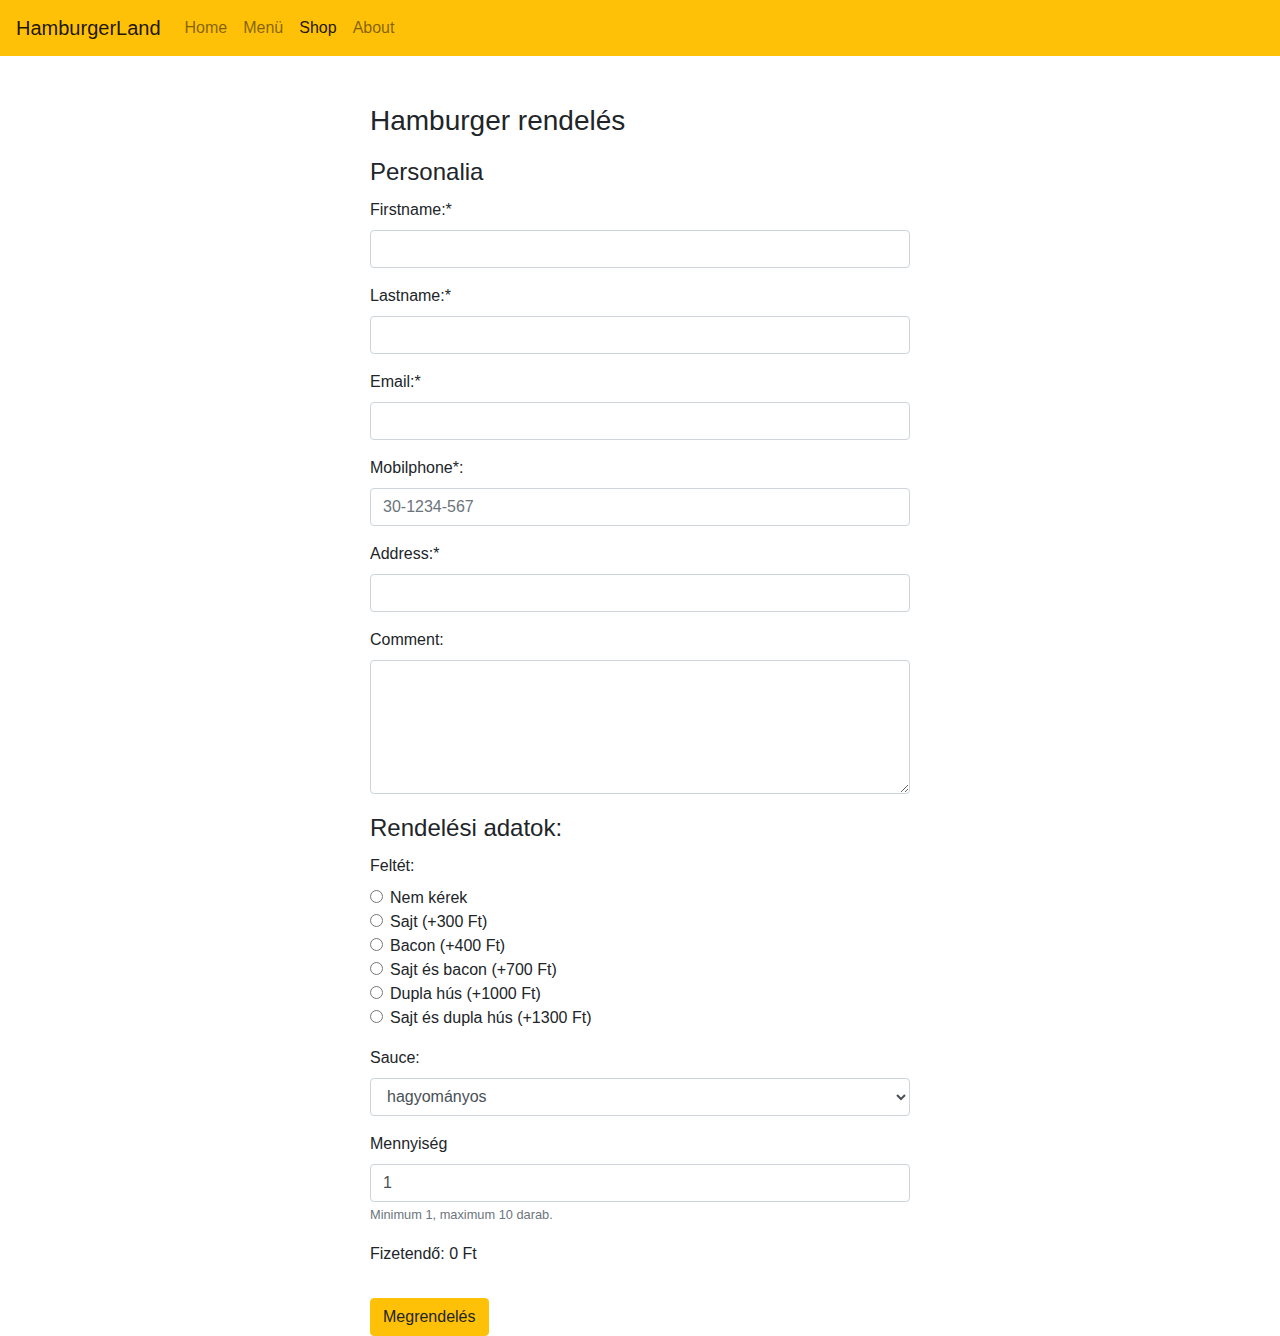
==== shop.html @ 2c1039de "add files" ====
<!DOCTYPE html>
<html lang="en">

<head>
    <meta charset="UTF-8">
    <meta name="viewport" content="width=device-width, initial-scale=1, shrink-to-fit=no">
    <title>Shop</title>
    <link href="css/bootstrap.min.css" rel="stylesheet">
    <link rel="stylesheet" href="style.css">
</head>

<body>
    <nav class="navbar navbar-expand-lg navbar-light bg-warning">
        <a class="navbar-brand" href="index.html">HamburgerLand</a>
        <button class="navbar-toggler" type="button" data-toggle="collapse" data-target="#navbarNav"
            aria-controls="navbarNav" aria-expanded="false" aria-label="Toggle navigation">
            <img class="navbar-toggler-icon" src="ico/001-burger.svg" alt="burger icon">
            <!-- Az eredeti : <span class="navbar-toggler-icon"></span> 
            ehelyett: <img class="navbar-toggler-icon" src="ico/001-burger.svg" alt="burger icon">
            -->
        </button>
        <div class="collapse navbar-collapse" id="navbarNav">
            <ul class="navbar-nav">
                <li class="nav-item">
                    <a class="nav-link" href="index.html">Home</a>
                </li>
                <li class="nav-item">
                    <a class="nav-link" href="menü.html">Menü</a>
                </li>
                <li class="nav-item">
                    <a class="nav-link active" href="shop.html">Shop</a>
                </li>
                <li class="nav-item">
                    <a class="nav-link" href="about.html">About</a>
                </li>
            </ul>
        </div>
    </nav>


    <div class="container">
        <div class="row">
            <div class="col-3"></div>
            <div class="col-6">
                <h3 class="mt-5 mb-3">Hamburger rendelés</h3>
                <form action="">
                    <fieldset>
                        <legend>Personalia</legend>
                        <div class="form-group">
                            <label for="firstName">Firstname:*</label>
                            <input type="text" name="firstName" id="firstName" class="form-control" required>
                        </div>
                        <div class="form-group">
                            <label for="lastName">Lastname:*</label>
                            <input type="text" name="lastName" id="lastName" class="form-control" required>
                        </div>
                        <div class="form-group">
                            <label for="email">Email:*</label>
                            <input type="email" name="email" id="email" class="form-control" required>
                        </div>
                        <div class="form-group">
                            <label for="phone">Mobilphone*:</label>
                            <input type="tel" id="phone" name="phone" class="form-control" placeholder="30-1234-567"
                                pattern="[0-9]{2}-[0-9]{4}-[0-9]{3}" required>
                        </div>
                        <div class="form-group">
                            <label for="address">Address:*</label>
                            <input type="text" name="address" id="address" class="form-control" required>
                        </div>
                        <div class="form-group">
                            <label for="comment">Comment:</label>
                            <textarea class="form-control" rows="5" id="comment" required></textarea>
                        </div>
                    </fieldset>
                    <fieldset>
                        <legend>Rendelési adatok:</legend>
                        <div class="form-group">
                            <label for="topping">Feltét:</label>
                            <div class="form-check">
                                <label class="form-check-label">
                                    <input type="radio" class="form-check-input" name="optradio" value="0">Nem kérek
                                </label>
                            </div>
                            <div class="form-check">
                                <label class="form-check-label">
                                    <input type="radio" class="form-check-input" name="optradio" value="300">Sajt (+300 Ft)
                                </label>
                            </div>
                            <div class="form-check">
                                <label class="form-check-label">
                                    <input type="radio" class="form-check-input" name="optradio" value="400">Bacon (+400 Ft)
                                </label>
                            </div>
                            <div class="form-check">
                                <label class="form-check-label">
                                    <input type="radio" class="form-check-input" name="optradio" value="700">Sajt és bacon (+700 Ft)
                                </label>
                            </div>
                            <div class="form-check">
                                <label class="form-check-label">
                                    <input type="radio" class="form-check-input" name="optradio" value="1000">Dupla hús (+1000 Ft)
                                </label>
                            </div>
                            <div class="form-check">
                                <label class="form-check-label">
                                    <input type="radio" class="form-check-input" name="optradio" value="1300">Sajt és dupla hús (+1300 Ft)
                                </label>
                            </div>
                        </div>
                        <div class="form-group">
                            <label for="sauce">Sauce:</label>
                            <select class="form-control" name="sauce" id="sauce">
                                <option value="0">hagyományos</option>
                                <option value="100">csípős (+100 Ft)</option>
                                <option value="150">extra csípős (+150 Ft)</option>
                                <option value="160">majonézes (+160 Ft)</option>
                                <option value="170">fűszeres (+170 Ft)</option>
                            </select>
                        </div>
                        <div class="form-group">
                            <label for="amount-input">Mennyiség</label>
                            <input type="number" id="amount-input" name="amount-input" class="form-control" min="1" max="10" value="1"
                                required>
                            <small class="text-form text-muted">
                                Minimum 1, maximum 10 darab.
                            </small>
                        </div>
                        <div class="form-group">
                            Fizetendő:
                            <span class="show-amount">0</span>
                            Ft
                        </div>
                        <button type="button" onclick="calcAmount()" class="btn btn-warning mt-3">Megrendelés</button>
                    </fieldset>
                </form>
            </div>
            <div class="col-3"></div>
        </div>
    </div>
    <script src="js/jquery-3.5.1.min.js"></script>
    <script src="js/bootstrap.min.js"></script>
    <script src="main.js"></script>
</body>

</html>
---- style.css ----
/*html {
	margin: 0;
	padding: 0;
	border: 0;
}
*/

/* .lead {
	display: flex;
	flex-flow: row nowrap;
	justify-content: space-around;
	align-items: center;
} */
.icon {
	max-width: 10%;
	height: auto;
	display: inline-block;
}

/*About*/

.content {
	padding: 2rem;
}

#googleMap {
	width:100%;
	height:400px;
}

/*Menü*/
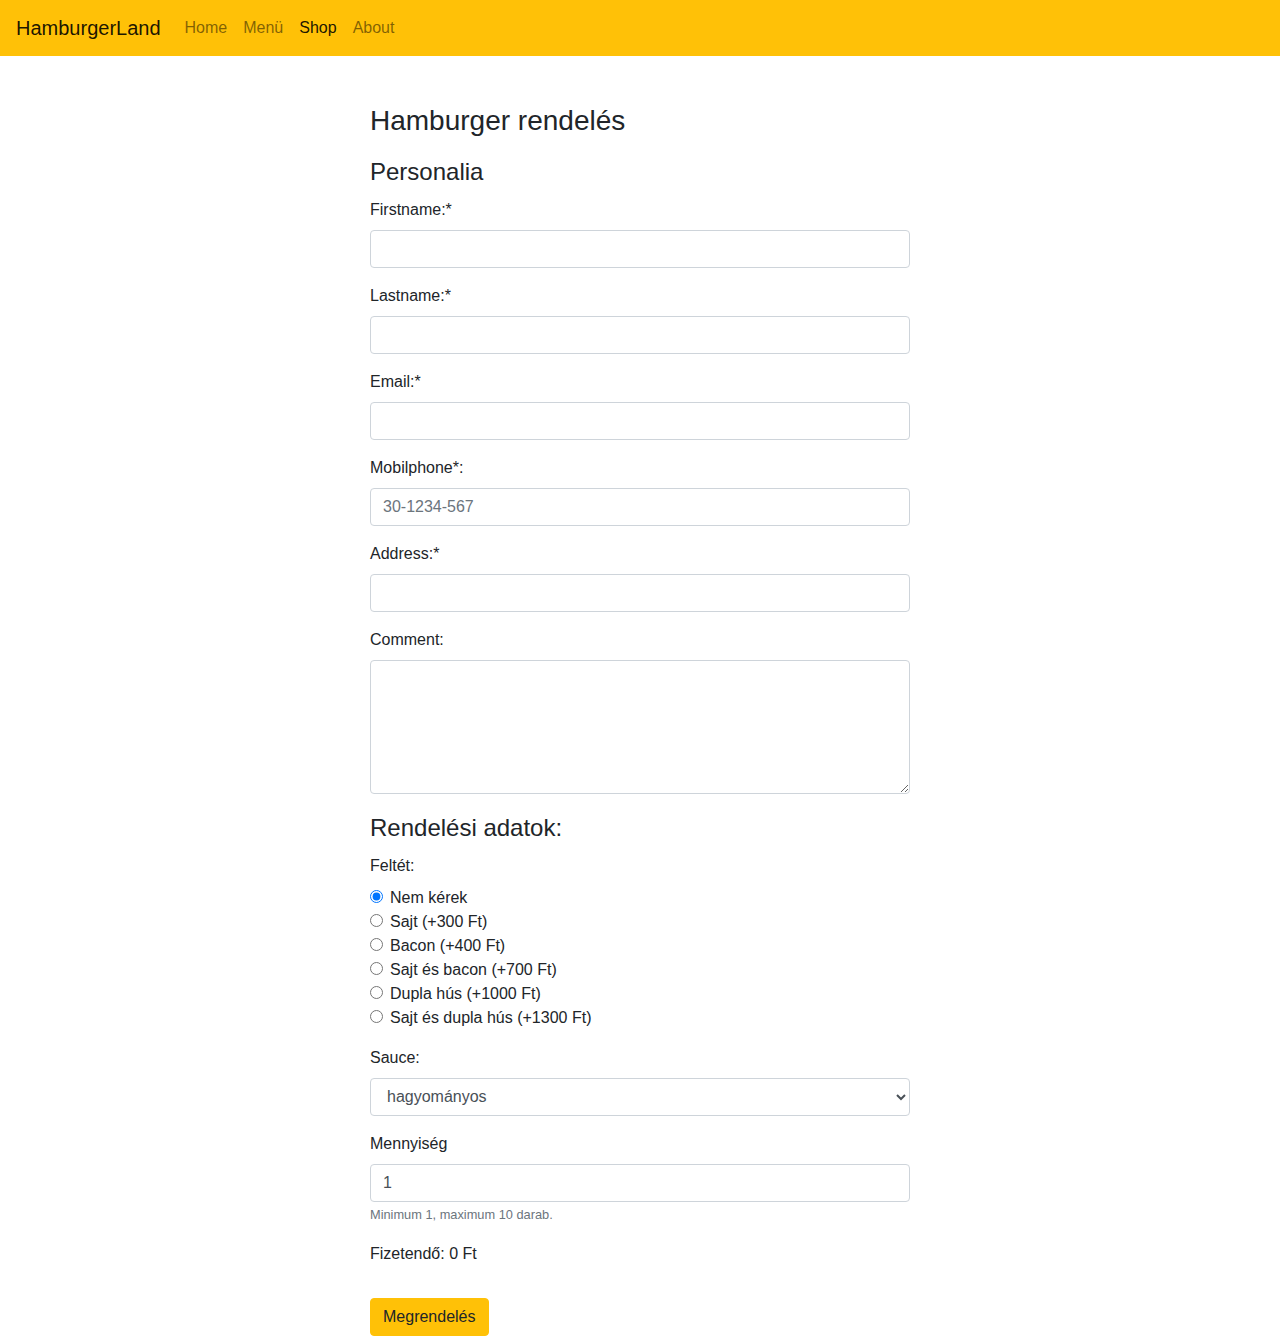
==== commit d1461c3a: "add shop.html" ====
--- a/shop.html
+++ b/shop.html
@@ -78,32 +78,38 @@
                             <label for="topping">Feltét:</label>
                             <div class="form-check">
                                 <label class="form-check-label">
-                                    <input type="radio" class="form-check-input" name="optradio" value="0">Nem kérek
+                                    <input type="radio" class="form-check-input" name="optradio" value="0" checked>Nem
+                                    kérek
                                 </label>
                             </div>
                             <div class="form-check">
                                 <label class="form-check-label">
-                                    <input type="radio" class="form-check-input" name="optradio" value="300">Sajt (+300 Ft)
+                                    <input type="radio" class="form-check-input" name="optradio" value="300">Sajt (+300
+                                    Ft)
                                 </label>
                             </div>
                             <div class="form-check">
                                 <label class="form-check-label">
-                                    <input type="radio" class="form-check-input" name="optradio" value="400">Bacon (+400 Ft)
+                                    <input type="radio" class="form-check-input" name="optradio" value="400">Bacon (+400
+                                    Ft)
                                 </label>
                             </div>
                             <div class="form-check">
                                 <label class="form-check-label">
-                                    <input type="radio" class="form-check-input" name="optradio" value="700">Sajt és bacon (+700 Ft)
+                                    <input type="radio" class="form-check-input" name="optradio" value="700">Sajt és
+                                    bacon (+700 Ft)
                                 </label>
                             </div>
                             <div class="form-check">
                                 <label class="form-check-label">
-                                    <input type="radio" class="form-check-input" name="optradio" value="1000">Dupla hús (+1000 Ft)
+                                    <input type="radio" class="form-check-input" name="optradio" value="1000">Dupla hús
+                                    (+1000 Ft)
                                 </label>
                             </div>
                             <div class="form-check">
                                 <label class="form-check-label">
-                                    <input type="radio" class="form-check-input" name="optradio" value="1300">Sajt és dupla hús (+1300 Ft)
+                                    <input type="radio" class="form-check-input" name="optradio" value="1300">Sajt és
+                                    dupla hús (+1300 Ft)
                                 </label>
                             </div>
                         </div>
@@ -119,8 +125,8 @@
                         </div>
                         <div class="form-group">
                             <label for="amount-input">Mennyiség</label>
-                            <input type="number" id="amount-input" name="amount-input" class="form-control" min="1" max="10" value="1"
-                                required>
+                            <input type="number" id="amount-input" name="amount-input" class="form-control" min="1"
+                                max="10" value="1" required>
                             <small class="text-form text-muted">
                                 Minimum 1, maximum 10 darab.
                             </small>
